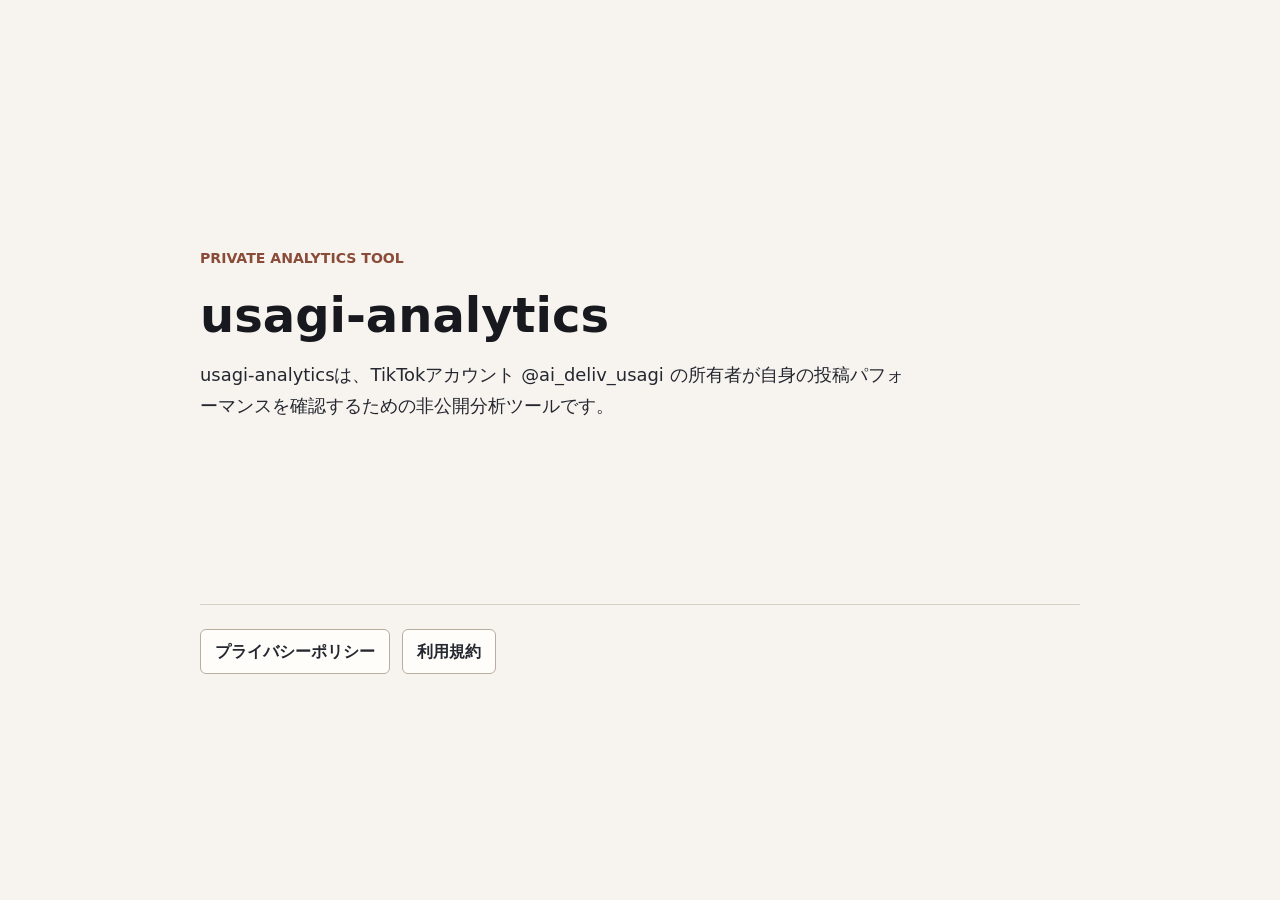
==== docs/index.html @ 0fc7ec08 "feat: TikTok Display APIのバッチ分析向け「usagi-analytics」の初期実装を追加 feat: 出力、変数、バージョン制約を含む、GCPリソース用のTerraform設" ====
<!doctype html>
<html lang="ja">
  <head>
    <meta charset="utf-8" />
    <meta name="viewport" content="width=device-width, initial-scale=1" />
    <title>usagi-analytics</title>
    <meta
      name="description"
      content="usagi-analytics is a private TikTok analytics tool for @ai_deliv_usagi."
    />
    <link rel="stylesheet" href="./styles.css" />
  </head>
  <body>
    <main class="page">
      <section class="hero">
        <p class="eyebrow">Private Analytics Tool</p>
        <h1>usagi-analytics</h1>
        <p class="lead">
          usagi-analyticsは、TikTokアカウント @ai_deliv_usagi の所有者が自身の投稿パフォーマンスを確認するための非公開分析ツールです。
        </p>
      </section>

      <section class="links" aria-label="Legal links">
        <a href="./privacy.html">プライバシーポリシー</a>
        <a href="./terms.html">利用規約</a>
      </section>
    </main>
  </body>
</html>
---- docs/styles.css ----
:root {
  color: #24272f;
  background: #f7f4ef;
  font-family: system-ui, -apple-system, BlinkMacSystemFont, "Segoe UI", sans-serif;
  line-height: 1.7;
}

* {
  box-sizing: border-box;
}

body {
  margin: 0;
}

a {
  color: #0f6a70;
  text-decoration-thickness: 0.08em;
  text-underline-offset: 0.2em;
}

.page {
  width: min(880px, calc(100% - 32px));
  margin: 0 auto;
  padding: 64px 0;
}

.hero {
  min-height: 60vh;
  display: grid;
  align-content: center;
  gap: 18px;
}

.eyebrow {
  margin: 0;
  color: #8a4b38;
  font-size: 0.88rem;
  font-weight: 700;
  letter-spacing: 0;
  text-transform: uppercase;
}

h1 {
  margin: 0;
  color: #17191f;
  font-size: 3rem;
  line-height: 1.12;
}

.lead {
  max-width: 720px;
  margin: 0;
  font-size: 1.12rem;
}

.links {
  display: flex;
  flex-wrap: wrap;
  gap: 12px;
  border-top: 1px solid #d8d0c5;
  padding-top: 24px;
}

.links a {
  min-height: 44px;
  display: inline-flex;
  align-items: center;
  border: 1px solid #b9ada0;
  border-radius: 6px;
  padding: 8px 14px;
  background: #fffdfa;
  color: #24272f;
  font-weight: 650;
  text-decoration: none;
}

.document {
  max-width: 780px;
}

.document h1 {
  margin-top: 8px;
  font-size: 2.2rem;
}

.document h2 {
  margin-top: 34px;
  color: #17191f;
  font-size: 1.25rem;
}

.document p,
.document li {
  font-size: 1rem;
}

code {
  border-radius: 4px;
  padding: 0.16rem 0.32rem;
  background: #ebe4da;
}

@media (max-width: 560px) {
  .page {
    width: min(100% - 24px, 880px);
    padding: 42px 0;
  }

  h1 {
    font-size: 2.25rem;
  }

  .document h1 {
    font-size: 1.85rem;
  }
}
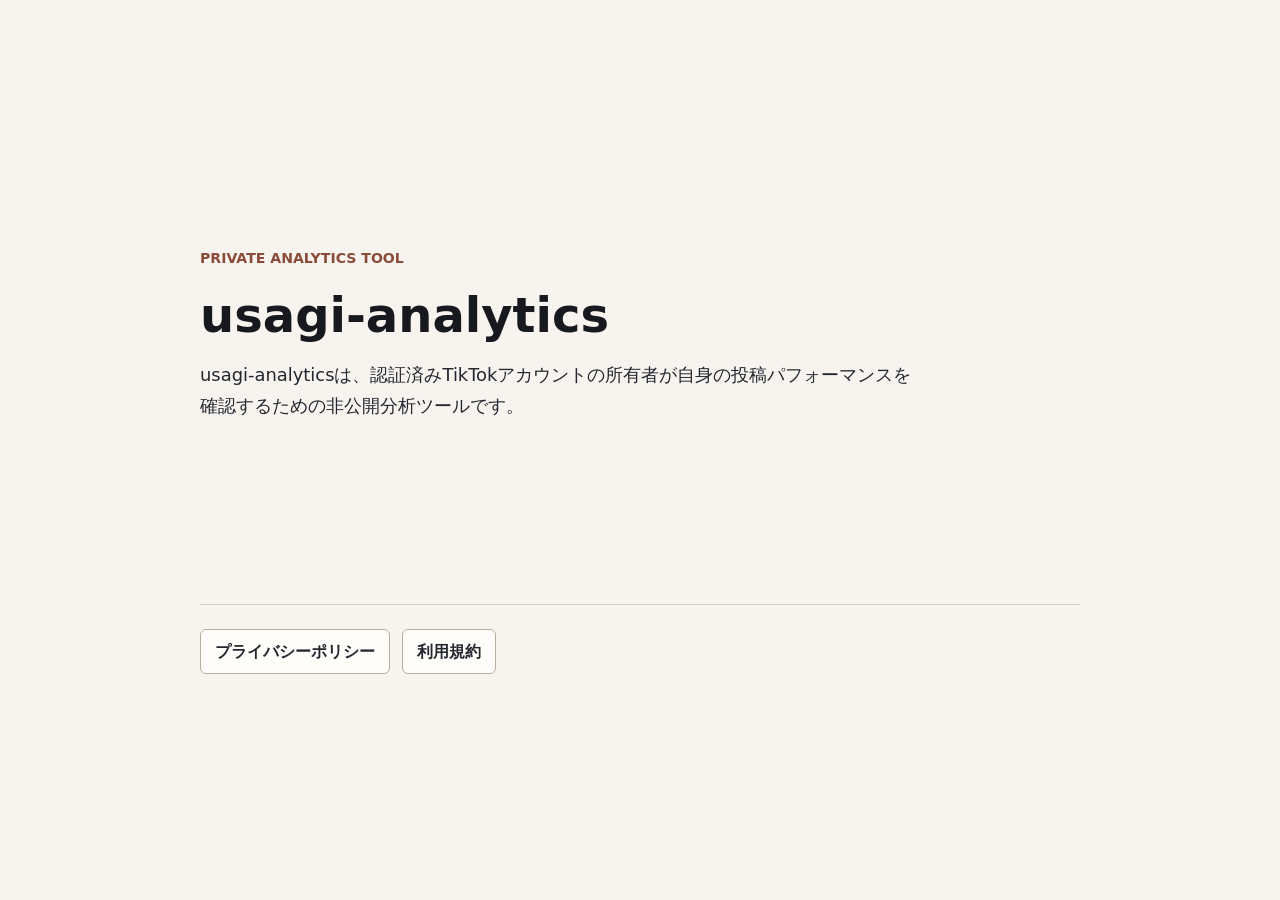
==== commit 5e26134f: "fix: 説明文を認証済みアカウントに更新し、.gitignoreにTerraform関連ファイルを追加" ====
--- a/docs/index.html
+++ b/docs/index.html
@@ -6,7 +6,7 @@
     <title>usagi-analytics</title>
     <meta
       name="description"
-      content="usagi-analytics is a private TikTok analytics tool for @ai_deliv_usagi."
+      content="usagi-analytics is a private TikTok analytics tool for an authenticated account."
     />
     <link rel="stylesheet" href="./styles.css" />
   </head>
@@ -16,7 +16,7 @@
         <p class="eyebrow">Private Analytics Tool</p>
         <h1>usagi-analytics</h1>
         <p class="lead">
-          usagi-analyticsは、TikTokアカウント @ai_deliv_usagi の所有者が自身の投稿パフォーマンスを確認するための非公開分析ツールです。
+          usagi-analyticsは、認証済みTikTokアカウントの所有者が自身の投稿パフォーマンスを確認するための非公開分析ツールです。
         </p>
       </section>
 
